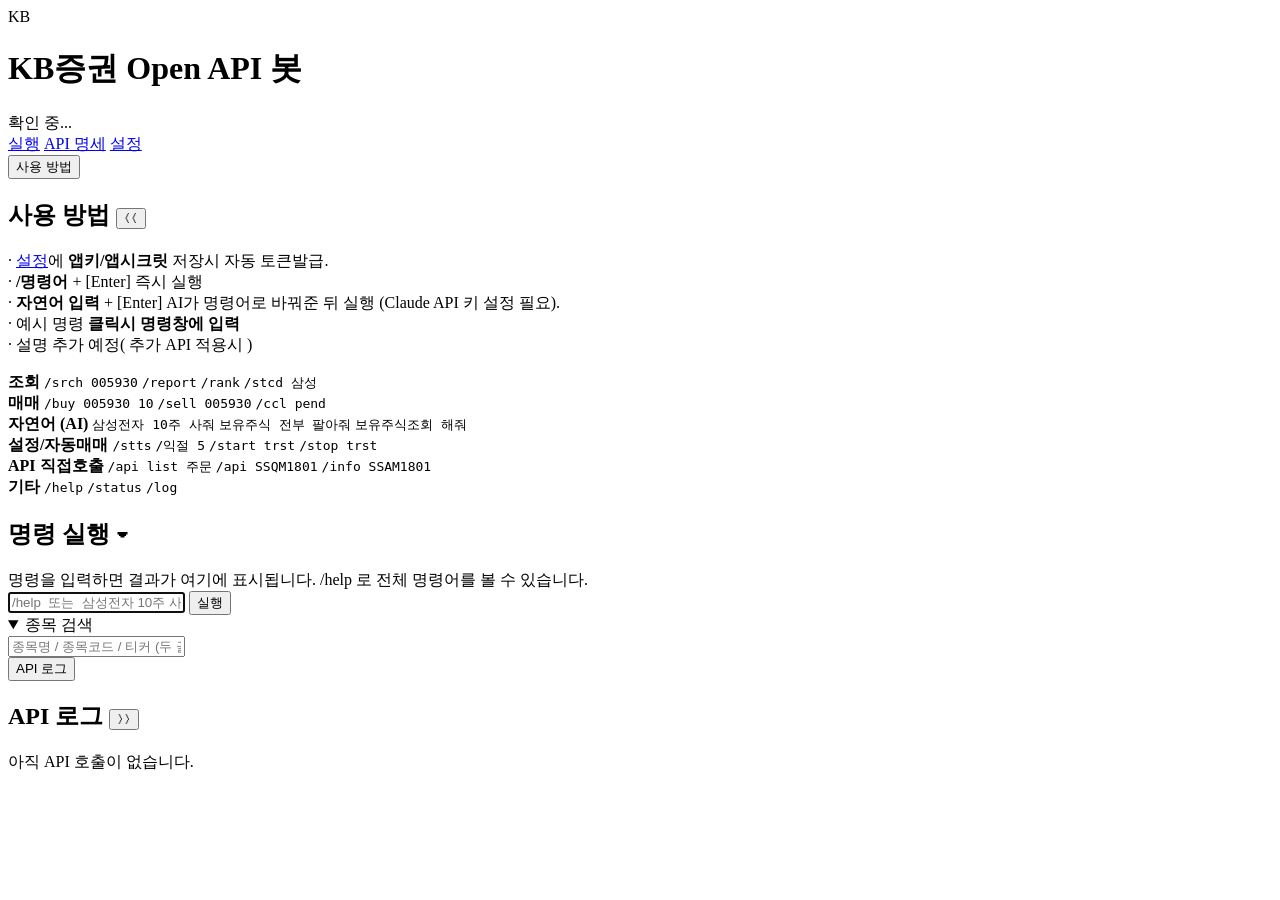
==== src/web/static/index.html @ 52218b96 "web: FastAPI + 순수 HTML/JS 웹 클라이언트 추가, 트리플 클라이언트 체제로 확장 텔레그램/터미널과 동일한 src/commands 핸들러를 공유하는 세 번째 클라이" ====
<!DOCTYPE html>
<html lang="ko">
<head>
  <meta charset="UTF-8">
  <meta name="viewport" content="width=device-width, initial-scale=1">
  <title>KB증권 Open API 봇 - 웹</title>
  <link rel="stylesheet" href="/style.css">
</head>
<body>
  <header>
    <div class="brand">
      <span class="brand-mark">KB</span>
      <h1>KB증권 Open API 봇</h1>
    </div>
    <span id="status-badge">확인 중...</span>
    <span class="spacer"></span>
    <nav>
      <a href="/" class="active">실행</a>
      <a href="/api.html">API 명세</a>
      <a href="/settings.html">설정</a>
    </nav>
  </header>

  <main class="home-layout">
    <aside class="panel side-panel guide-side" id="guide-panel">
      <button class="side-rail" data-panel="guide-panel" title="펼치기">사용 방법</button>
      <div class="side-body">
        <h2 class="side-title">사용 방법 <button class="collapse-h-btn" data-panel="guide-panel" title="접기">⟨⟨</button></h2>
        <p class="hint">
          <!-- · 처음이라면 먼저 <a href="/settings.html">설정</a>에서 KB증권 <b>앱키(client_key) / 앱시크릿(client_secret)</b>을 입력하세요 — 저장하면 자동으로 로그인됩니다.<br>
          · 아래 입력창에 <b>/로 시작하는 명령어</b>를 치면 즉시 실행되고, <b>/ 없이 한국어로</b> 입력하면 AI가 명령어로 바꿔준 뒤 실행 전에 확인을 받습니다 (Claude API 키 설정 필요).<br>
          · 예시 명령을 <b>클릭하면 입력창에 자동으로 채워집니다.</b><br>
          · ⚠️ 로그인/토큰은 사용자(브라우저)별로 분리되지만, <b>설정값(익절·손절, 블랙리스트 등)과 자동매매 감시목록은 서버 공용</b>입니다 — 여러 사람이 같은 서버를 쓸 때는 자동매매 기능을 조율해서 사용하세요. -->
          · <a href="/settings.html">설정</a>에 <b>앱키/앱시크릿</b> 저장시 자동 토큰발급.<br>
          · <b>/명령어</b> + [Enter] 즉시 실행 <br>
          · <b>자연어 입력</b> + [Enter] AI가 명령어로 바꿔준 뒤 실행 (Claude API 키 설정 필요).<br>
          · 예시 명령 <b>클릭시 명령창에 입력</b><br>
          · 설명 추가 예정( 추가 API 적용시 )
          <!-- · ⚠️ 로그인/토큰은 사용자(브라우저)별로 분리되지만, <b>설정값(익절·손절, 블랙리스트 등)과 자동매매 감시목록은 서버 공용</b>입니다 — 여러 사람이 같은 서버를 쓸 때는 자동매매 기능을 조율해서 사용하세요. -->
        </p>
        <div class="guide-grid">
          <div class="guide-card">
            <b>조회</b>
            <code>/srch 005930</code>
            <code>/report</code>
            <code>/rank</code>
            <code>/stcd 삼성</code>
          </div>
          <div class="guide-card">
            <b>매매</b>
            <code>/buy 005930 10</code>
            <code>/sell 005930</code>
            <code>/ccl pend</code>
          </div>
          <div class="guide-card">
            <b>자연어 (AI)</b>
            <code>삼성전자 10주 사줘</code>
            <code>보유주식 전부 팔아줘</code>
            <code>보유주식조회 해줘</code>
          </div>
          <div class="guide-card">
            <b>설정/자동매매</b>
            <code>/stts</code>
            <code>/익절 5</code>
            <code>/start trst</code>
            <code>/stop trst</code>
          </div>
          <div class="guide-card">
            <b>API 직접호출</b>
            <code>/api list 주문</code>
            <code>/api SSQM1801</code>
            <code>/info SSAM1801</code>
          </div>
          <div class="guide-card">
            <b>기타</b>
            <code>/help</code>
            <code>/status</code>
            <code>/log</code>
          </div>
        </div>
      </div>
    </aside>

    <div class="home-main">
      <!-- 주의: 여기는 details를 쓰지 않는다 — details는 flex 컨테이너가 되지 못해
           출력창(#output)이 패널의 남는 높이를 채우는 체인이 끊긴다. 접기는 JS 토글. -->
      <section class="panel cmd-panel resizable" id="cmd-panel">
        <h2 class="v-head" data-vtoggle="cmd-panel">명령 실행 <span class="v-arrow">▾</span></h2>
        <div class="v-body">
          <div id="output"><span class="entry notice">명령을 입력하면 결과가 여기에 표시됩니다. /help 로 전체 명령어를 볼 수 있습니다.</span></div>

          <div id="pending" class="hidden">
            <div class="pending-title"></div>
            <div class="pending-buttons"></div>
          </div>

          <div class="cmd-row">
            <input id="cmd-input" type="text" placeholder="/help  또는  삼성전자 10주 사줘  (↑/↓: 이전 입력)" autocomplete="off" autofocus>
            <button id="cmd-send">실행</button>
          </div>
          <div id="stock-detect" class="stock-detect hidden"></div>
        </div>
      </section>

      <section class="panel resizable">
        <details class="v-collapse" open>
          <summary>종목 검색</summary>
          <!-- <p class="hint">
            
          </p> -->
          <input id="stock-search" type="text" placeholder="종목명 / 종목코드 / 티커 (두 글자 이상)" autocomplete="off">
          <div id="stock-results" class="stock-results hidden"></div>
        </details>
      </section>
    </div>

    <aside class="panel side-panel log-side" id="log-panel">
      <button class="side-rail" data-panel="log-panel" title="펼치기">API 로그</button>
      <div class="side-body">
        <h2 class="side-title">API 로그 <button class="collapse-h-btn" data-panel="log-panel" title="오른쪽으로 접기">⟩⟩</button></h2>
        <!-- <p class="hint">명령 실행 시 발생하는 KB API 요청(RQ)/응답(RP)이 터미널 로그와 동일하게 표시됩니다. 서버 공용 로그입니다.</p> -->
        <div id="api-log" class="api-log"><span class="log-empty">아직 API 호출이 없습니다.</span></div>
      </div>
    </aside>
  </main>

  <script src="/js/api.js"></script>
  <script src="/js/app.js"></script>
</body>
</html>
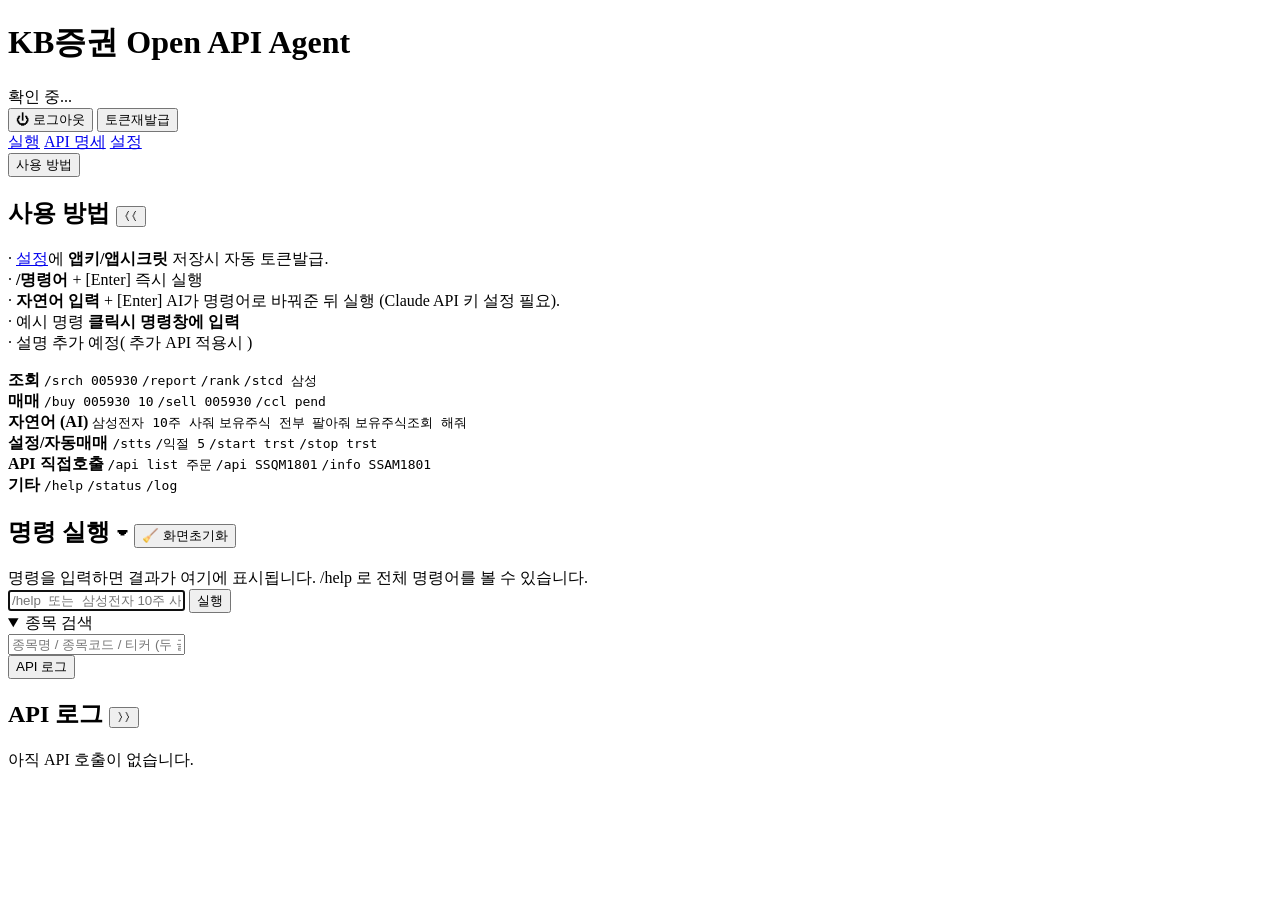
==== commit 38380679: "web: 웹 세션(로그아웃/토큰재발급/화면초기화) 기능 추가, 문서 표기를 Agent로 통일 - KB OAuth2 토큰 폐기(auth.revoke_token, /oauth2/rev" ====
--- a/src/web/static/index.html
+++ b/src/web/static/index.html
@@ -3,16 +3,21 @@
 <head>
   <meta charset="UTF-8">
   <meta name="viewport" content="width=device-width, initial-scale=1">
-  <title>KB증권 Open API 봇 - 웹</title>
+  <title>KB증권 Open API Agent - 웹</title>
   <link rel="stylesheet" href="/style.css">
 </head>
 <body>
   <header>
     <div class="brand">
-      <span class="brand-mark">KB</span>
-      <h1>KB증권 Open API 봇</h1>
+      <!-- <span class="brand-mark">KB</span> -->
+      <h1>KB증권 Open API Agent</h1>
     </div>
     <span id="status-badge">확인 중...</span>
+    <!-- 계정(토큰) 관련 버튼 — 로그인 상태에서만 표시 (api.js가 바인딩/토글, 3개 페이지 공통) -->
+    <div id="session-actions" class="session-actions hidden">
+      <button id="btn-logout" class="danger" title="KB 토큰을 폐기(로그아웃)하고 화면을 초기화합니다">⏻ 로그아웃</button>
+      <button id="btn-token-refresh" title="마지막 로그인에 쓴 앱키로 KB 토큰을 새로 발급받습니다">토큰재발급</button>
+    </div>
     <span class="spacer"></span>
     <nav>
       <a href="/" class="active">실행</a>
@@ -85,7 +90,11 @@
       <!-- 주의: 여기는 details를 쓰지 않는다 — details는 flex 컨테이너가 되지 못해
            출력창(#output)이 패널의 남는 높이를 채우는 체인이 끊긴다. 접기는 JS 토글. -->
       <section class="panel cmd-panel resizable" id="cmd-panel">
-        <h2 class="v-head" data-vtoggle="cmd-panel">명령 실행 <span class="v-arrow">▾</span></h2>
+        <h2 class="v-head" data-vtoggle="cmd-panel">명령 실행 <span class="v-arrow">▾</span>
+          <!-- 출력창 전용 도구 — 로그인 여부와 무관하게 항상 표시. 클릭이 h2의 접기 토글로
+               번지지 않도록 app.js에서 stopPropagation 처리 -->
+          <button id="btn-clear-screen" class="panel-tool-btn" title="출력창을 비웁니다 (로그인/토큰/입력 히스토리는 유지)">🧹 화면초기화</button>
+        </h2>
         <div class="v-body">
           <div id="output"><span class="entry notice">명령을 입력하면 결과가 여기에 표시됩니다. /help 로 전체 명령어를 볼 수 있습니다.</span></div>
 
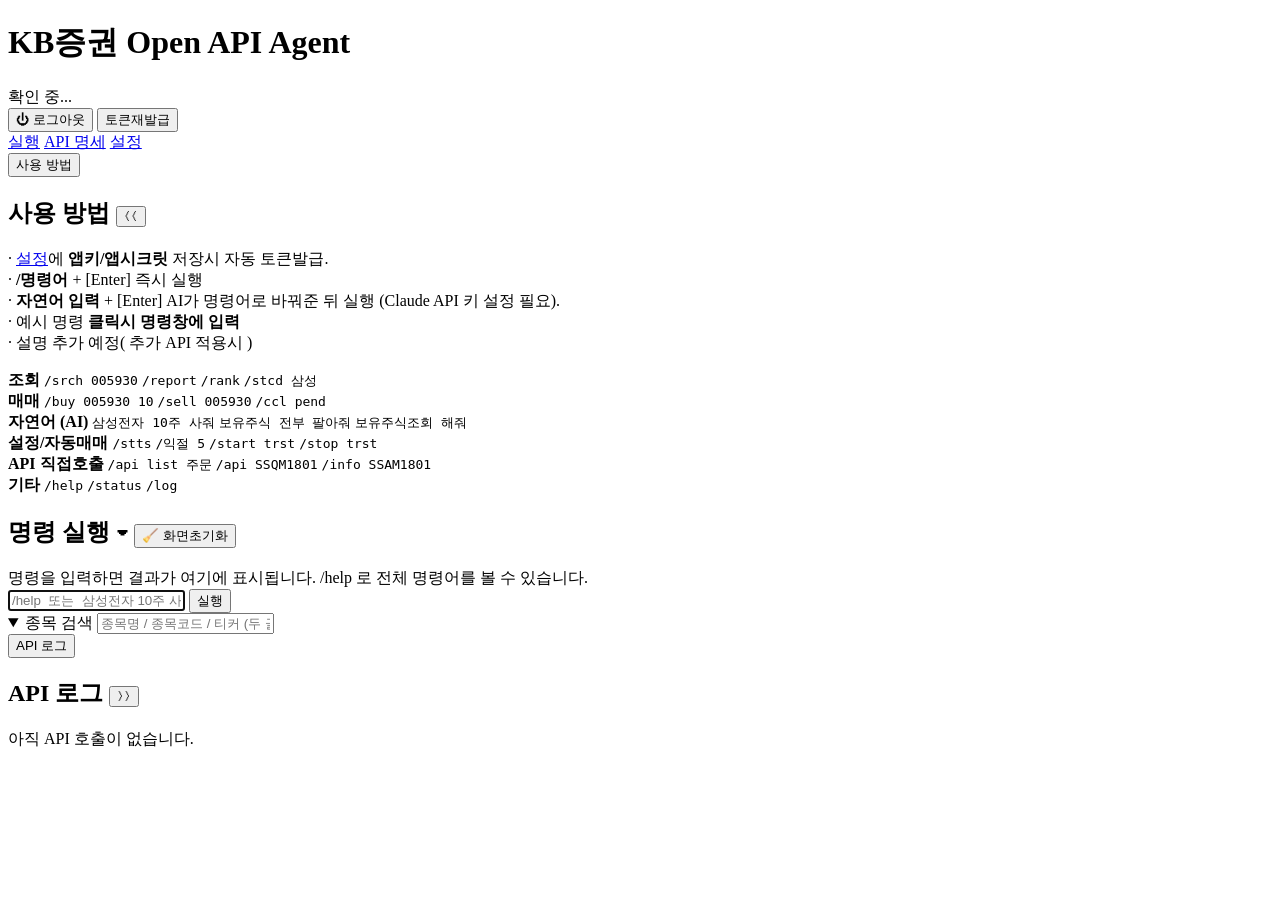
==== commit 13c4db0c: "web: 종목 검색 입력창을 패널 제목 줄에 배치, 인식 칩 경쟁조건 수정 - index.html: 종목 검색 input을 summary 안으로 이동해 제목과 한 줄 배치 - st" ====
--- a/src/web/static/index.html
+++ b/src/web/static/index.html
@@ -113,11 +113,10 @@
 
       <section class="panel resizable">
         <details class="v-collapse" open>
-          <summary>종목 검색</summary>
-          <!-- <p class="hint">
-            
-          </p> -->
-          <input id="stock-search" type="text" placeholder="종목명 / 종목코드 / 티커 (두 글자 이상)" autocomplete="off">
+          <summary>
+            <span class="v-title">종목 검색</span>
+            <input id="stock-search" type="text" placeholder="종목명 / 종목코드 / 티커 (두 글자 이상)" autocomplete="off">
+          </summary>
           <div id="stock-results" class="stock-results hidden"></div>
         </details>
       </section>
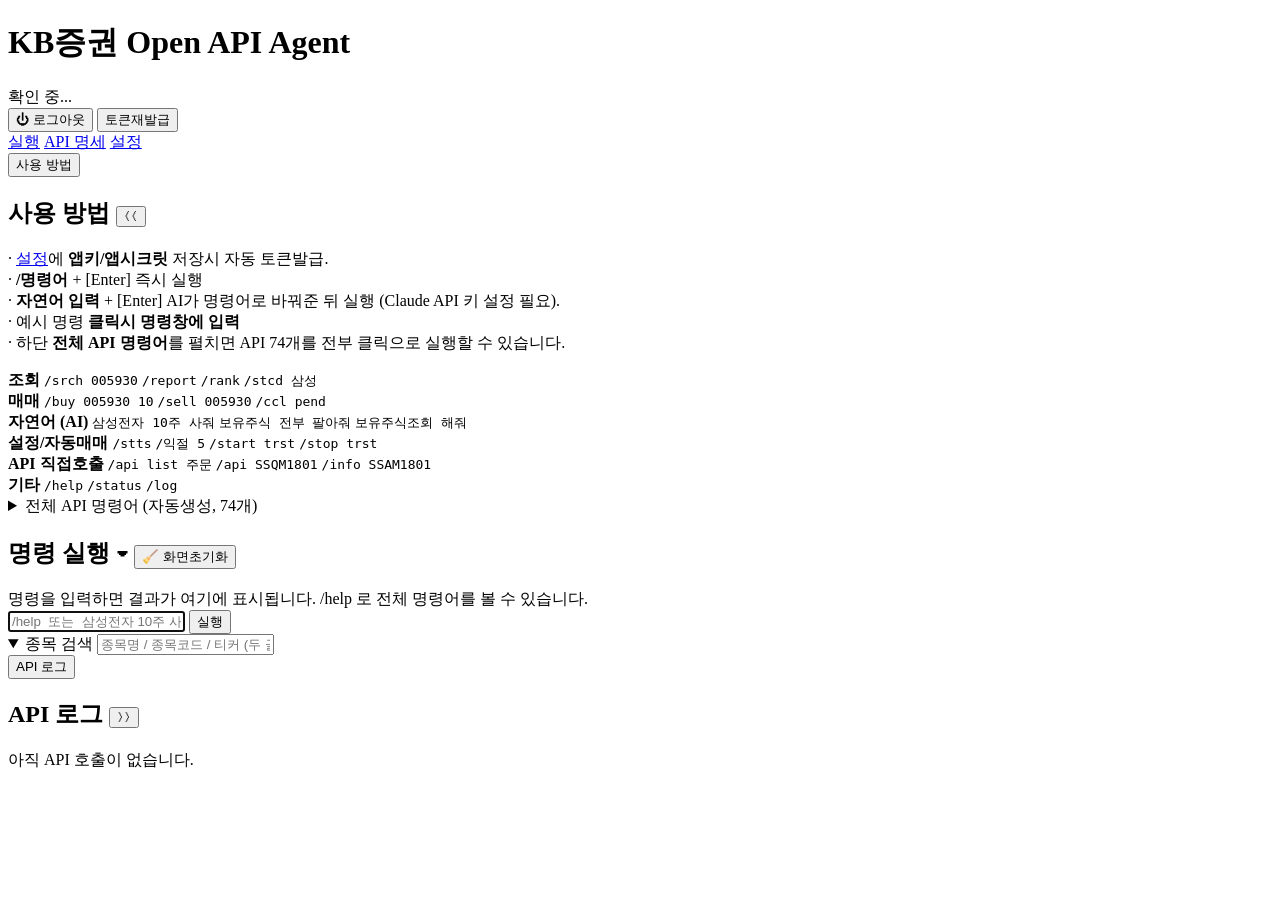
==== commit 285bedc7: "feat: docs/api/md 74개 API 전용 슬래시 커맨드 + 웹 계층 트리, 필수여부 무시 정리 - src/utils/direct_api_command.py 신설: "{코" ====
--- a/src/web/static/index.html
+++ b/src/web/static/index.html
@@ -40,7 +40,7 @@
           · <b>/명령어</b> + [Enter] 즉시 실행 <br>
           · <b>자연어 입력</b> + [Enter] AI가 명령어로 바꿔준 뒤 실행 (Claude API 키 설정 필요).<br>
           · 예시 명령 <b>클릭시 명령창에 입력</b><br>
-          · 설명 추가 예정( 추가 API 적용시 )
+          · 하단 <b>전체 API 명령어</b>를 펼치면 API 74개를 전부 클릭으로 실행할 수 있습니다.
           <!-- · ⚠️ 로그인/토큰은 사용자(브라우저)별로 분리되지만, <b>설정값(익절·손절, 블랙리스트 등)과 자동매매 감시목록은 서버 공용</b>입니다 — 여러 사람이 같은 서버를 쓸 때는 자동매매 기능을 조율해서 사용하세요. -->
         </p>
         <div class="guide-grid">
@@ -83,6 +83,17 @@
             <code>/log</code>
           </div>
         </div>
+
+        <details class="guide" id="direct-cmd-guide">
+          <summary>전체 API 명령어 (자동생성, 74개)</summary>
+          <p class="hint">
+            <b>국내주식 → 시세분석 → ...</b> 순서로 펼쳐서 원하는 API를 클릭하면 명령 실행 입력창에
+            <code>/{API코드}-{API명} {"파라미터명":"설명"} ...</code> 형태로 채워집니다.
+            <code>{"..":".."}</code> 부분은 실행되는 문법이 아니라 <b>실제 값으로 바꿔 입력하라는 안내</b>입니다.
+            ⚠️ 매수/매도 등 주문 계열 API도 실제 값을 넣으면 그대로 실거래로 실행되니 주의하세요.
+          </p>
+          <div id="direct-cmd-tree" class="spec-tree"></div>
+        </details>
       </div>
     </aside>
 
@@ -134,5 +145,6 @@
 
   <script src="/js/api.js"></script>
   <script src="/js/app.js"></script>
+  <script src="/js/guide-tree.js"></script>
 </body>
 </html>
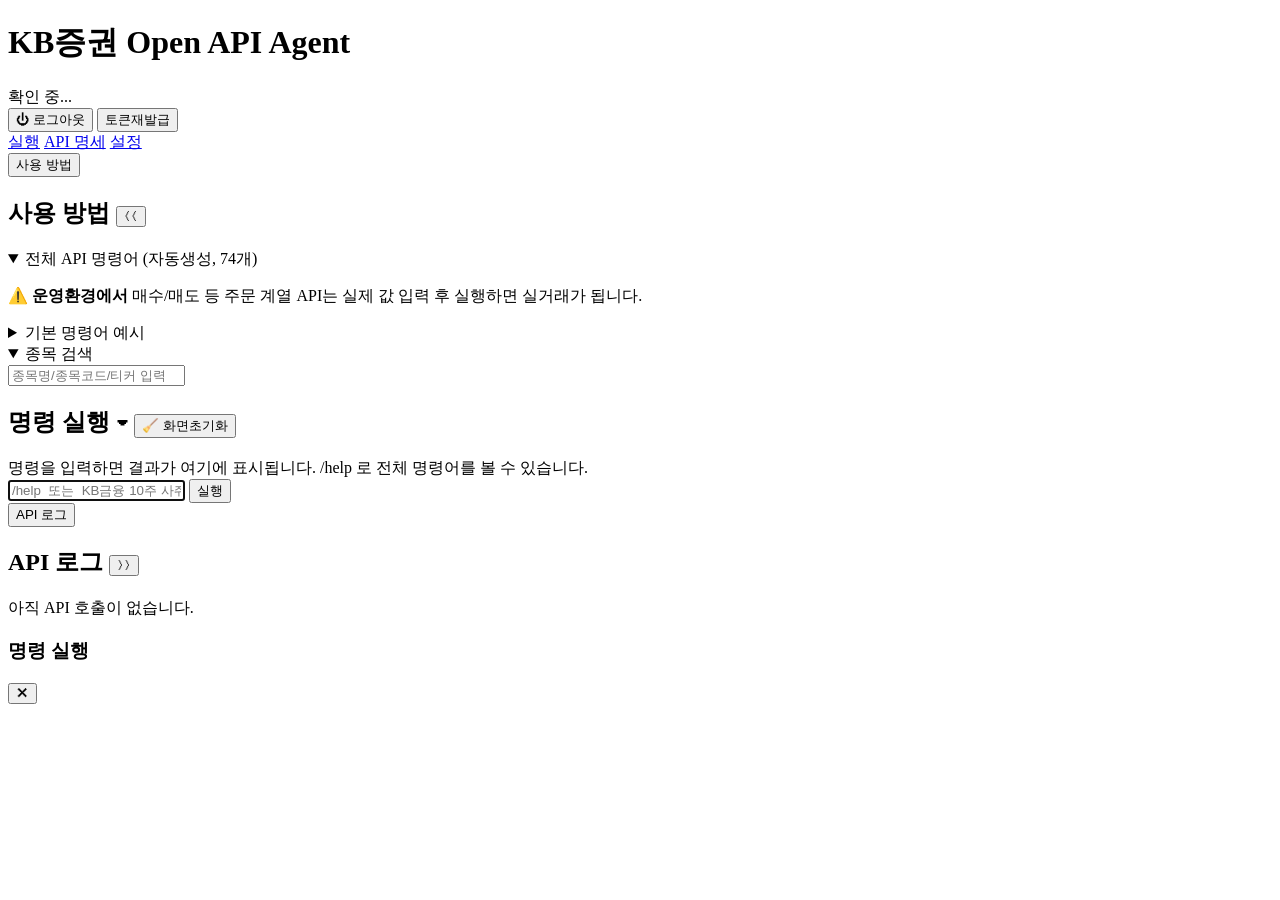
==== commit e8d9b616: "feat(web): API 명령 실행 폼(모달)·명령 자동완성·가이드 패널 재구성 - "사용 방법" 패널 트리에서 API를 클릭하면 원시 명령 문자열을 입력창에 채우는   대신, " ====
--- a/src/web/static/index.html
+++ b/src/web/static/index.html
@@ -31,68 +31,73 @@
       <button class="side-rail" data-panel="guide-panel" title="펼치기">사용 방법</button>
       <div class="side-body">
         <h2 class="side-title">사용 방법 <button class="collapse-h-btn" data-panel="guide-panel" title="접기">⟨⟨</button></h2>
-        <p class="hint">
-          <!-- · 처음이라면 먼저 <a href="/settings.html">설정</a>에서 KB증권 <b>앱키(client_key) / 앱시크릿(client_secret)</b>을 입력하세요 — 저장하면 자동으로 로그인됩니다.<br>
-          · 아래 입력창에 <b>/로 시작하는 명령어</b>를 치면 즉시 실행되고, <b>/ 없이 한국어로</b> 입력하면 AI가 명령어로 바꿔준 뒤 실행 전에 확인을 받습니다 (Claude API 키 설정 필요).<br>
-          · 예시 명령을 <b>클릭하면 입력창에 자동으로 채워집니다.</b><br>
-          · ⚠️ 로그인/토큰은 사용자(브라우저)별로 분리되지만, <b>설정값(익절·손절, 블랙리스트 등)과 자동매매 감시목록은 서버 공용</b>입니다 — 여러 사람이 같은 서버를 쓸 때는 자동매매 기능을 조율해서 사용하세요. -->
-          · <a href="/settings.html">설정</a>에 <b>앱키/앱시크릿</b> 저장시 자동 토큰발급.<br>
-          · <b>/명령어</b> + [Enter] 즉시 실행 <br>
-          · <b>자연어 입력</b> + [Enter] AI가 명령어로 바꿔준 뒤 실행 (Claude API 키 설정 필요).<br>
-          · 예시 명령 <b>클릭시 명령창에 입력</b><br>
-          · 하단 <b>전체 API 명령어</b>를 펼치면 API 74개를 전부 클릭으로 실행할 수 있습니다.
-          <!-- · ⚠️ 로그인/토큰은 사용자(브라우저)별로 분리되지만, <b>설정값(익절·손절, 블랙리스트 등)과 자동매매 감시목록은 서버 공용</b>입니다 — 여러 사람이 같은 서버를 쓸 때는 자동매매 기능을 조율해서 사용하세요. -->
-        </p>
-        <div class="guide-grid">
-          <div class="guide-card">
-            <b>조회</b>
-            <code>/srch 005930</code>
-            <code>/report</code>
-            <code>/rank</code>
-            <code>/stcd 삼성</code>
-          </div>
-          <div class="guide-card">
-            <b>매매</b>
-            <code>/buy 005930 10</code>
-            <code>/sell 005930</code>
-            <code>/ccl pend</code>
-          </div>
-          <div class="guide-card">
-            <b>자연어 (AI)</b>
-            <code>삼성전자 10주 사줘</code>
-            <code>보유주식 전부 팔아줘</code>
-            <code>보유주식조회 해줘</code>
-          </div>
-          <div class="guide-card">
-            <b>설정/자동매매</b>
-            <code>/stts</code>
-            <code>/익절 5</code>
-            <code>/start trst</code>
-            <code>/stop trst</code>
-          </div>
-          <div class="guide-card">
-            <b>API 직접호출</b>
-            <code>/api list 주문</code>
-            <code>/api SSQM1801</code>
-            <code>/info SSAM1801</code>
-          </div>
-          <div class="guide-card">
-            <b>기타</b>
-            <code>/help</code>
-            <code>/status</code>
-            <code>/log</code>
-          </div>
-        </div>
 
-        <details class="guide" id="direct-cmd-guide">
+        <!-- 1) 전체 API 명령어 트리 (최상단) -->
+        <details class="guide" id="direct-cmd-guide" open>
           <summary>전체 API 명령어 (자동생성, 74개)</summary>
           <p class="hint">
-            <b>국내주식 → 시세분석 → ...</b> 순서로 펼쳐서 원하는 API를 클릭하면 명령 실행 입력창에
-            <code>/{API코드}-{API명} {"파라미터명":"설명"} ...</code> 형태로 채워집니다.
-            <code>{"..":".."}</code> 부분은 실행되는 문법이 아니라 <b>실제 값으로 바꿔 입력하라는 안내</b>입니다.
-            ⚠️ 매수/매도 등 주문 계열 API도 실제 값을 넣으면 그대로 실거래로 실행되니 주의하세요.
+           <!-- <b>국내주식 → 시세분석 → ...</b> 순으로 펼쳐 원하는 API를 클릭하면 -->
+           ⚠️ <b>운영환경에서 </b>매수/매도 등 주문 계열 API는 실제 값 입력 후 실행하면 실거래가 됩니다.
           </p>
           <div id="direct-cmd-tree" class="spec-tree"></div>
+        </details>
+
+        <!-- 2) 기본 명령어 예시 (하단, 접이식) -->
+        <details class="guide" id="guide-examples">
+          <summary>기본 명령어 예시</summary>
+          <p class="hint">
+            · <a href="/settings.html">설정</a>에 <b>앱키/앱시크릿</b> 저장 시 자동 토큰발급.<br>
+            · <b>[/명령어</b>+Enter] 즉시 실행, <br>
+            · <b>[자연어 입력</b>+Enter] AI 변환 후 실행(Claude API 키 필요).<br>
+            · 아래 예시 <b>클릭시 명령창에 입력됩니다.</b>
+          </p>
+          <div class="guide-grid">
+            <details class="guide-card">
+              <summary><b>조회</b></summary>
+              <code>/종목정보 105560</code>
+              <code>/종목검색 KB금융</code>
+              <code>/잔고</code>
+              <code>/순위</code>
+            </details>
+            <details class="guide-card">
+              <summary><b>매매</b></summary>
+              <code>/매수 105560 10</code>
+              <code>/매도 005930</code>
+              <code>/취소 pend</code>
+            </details>
+            <details class="guide-card">
+              <summary><b>자연어 (AI)</b></summary>
+              <code>KB금융 10주 사줘</code>
+              <code>보유주식 전부 팔아줘</code>
+              <code>보유주식조회 해줘</code>
+            </details>
+            <details class="guide-card">
+              <summary><b>설정/자동매매</b></summary>
+              <code>/설정</code>
+              <code>/익절 5</code>
+              <code>/감시시작 트레일링</code>
+              <code>/감시중단 트레일링</code>
+            </details>
+            <details class="guide-card">
+              <summary><b>API 직접호출</b></summary>
+              <code>/api list 주문</code>
+              <code>/api SSQM1801</code>
+              <code>/info SSAM1801</code>
+            </details>
+            <details class="guide-card">
+              <summary><b>기타</b></summary>
+              <code>/도움말</code>
+              <code>/상태</code>
+              <code>/체결기록</code>
+            </details>
+          </div>
+        </details>
+
+        <!-- 3) 종목 검색 (사용 방법 패널 하단으로 이동) -->
+        <details class="guide" id="stock-search-guide" open>
+          <summary>종목 검색</summary>
+          <input id="stock-search" type="text" placeholder="종목명/종목코드/티커 입력" autocomplete="off">
+          <div id="stock-results" class="stock-results hidden"></div>
         </details>
       </div>
     </aside>
@@ -115,21 +120,13 @@
           </div>
 
           <div class="cmd-row">
-            <input id="cmd-input" type="text" placeholder="/help  또는  삼성전자 10주 사줘  (↑/↓: 이전 입력)" autocomplete="off" autofocus>
+            <input id="cmd-input" type="text" placeholder="/help  또는  KB금융 10주 사줘  (↑/↓: 이전 입력)  ·  '/' 입력 시 명령어 목록" autocomplete="off" autofocus>
             <button id="cmd-send">실행</button>
           </div>
+          <!-- "/" 입력 시 매칭되는 한글 명령어 자동완성 드롭다운 (클릭/↑↓+Enter로 선택) -->
+          <div id="cmd-suggest" class="cmd-suggest hidden"></div>
           <div id="stock-detect" class="stock-detect hidden"></div>
         </div>
-      </section>
-
-      <section class="panel resizable">
-        <details class="v-collapse" open>
-          <summary>
-            <span class="v-title">종목 검색</span>
-            <input id="stock-search" type="text" placeholder="종목명 / 종목코드 / 티커 (두 글자 이상)" autocomplete="off">
-          </summary>
-          <div id="stock-results" class="stock-results hidden"></div>
-        </details>
       </section>
     </div>
 
@@ -143,6 +140,17 @@
     </aside>
   </main>
 
+  <!-- API 명령 실행 모달 레이어 (트리에서 API 클릭 시 표시, 뒤 배경은 딤 처리) -->
+  <div id="api-form-overlay" class="api-form-overlay hidden">
+    <div class="api-form-modal" role="dialog" aria-modal="true" aria-labelledby="api-form-sub">
+      <div class="api-form-modal-head">
+        <h3 class="api-form-title">명령 실행 <span class="api-form-sub" id="api-form-sub"></span></h3>
+        <button class="api-form-close" id="api-form-close" title="닫기 (Esc)" aria-label="닫기">✕</button>
+      </div>
+      <div id="api-form-body" class="api-form-modal-body"></div>
+    </div>
+  </div>
+
   <script src="/js/api.js"></script>
   <script src="/js/app.js"></script>
   <script src="/js/guide-tree.js"></script>
